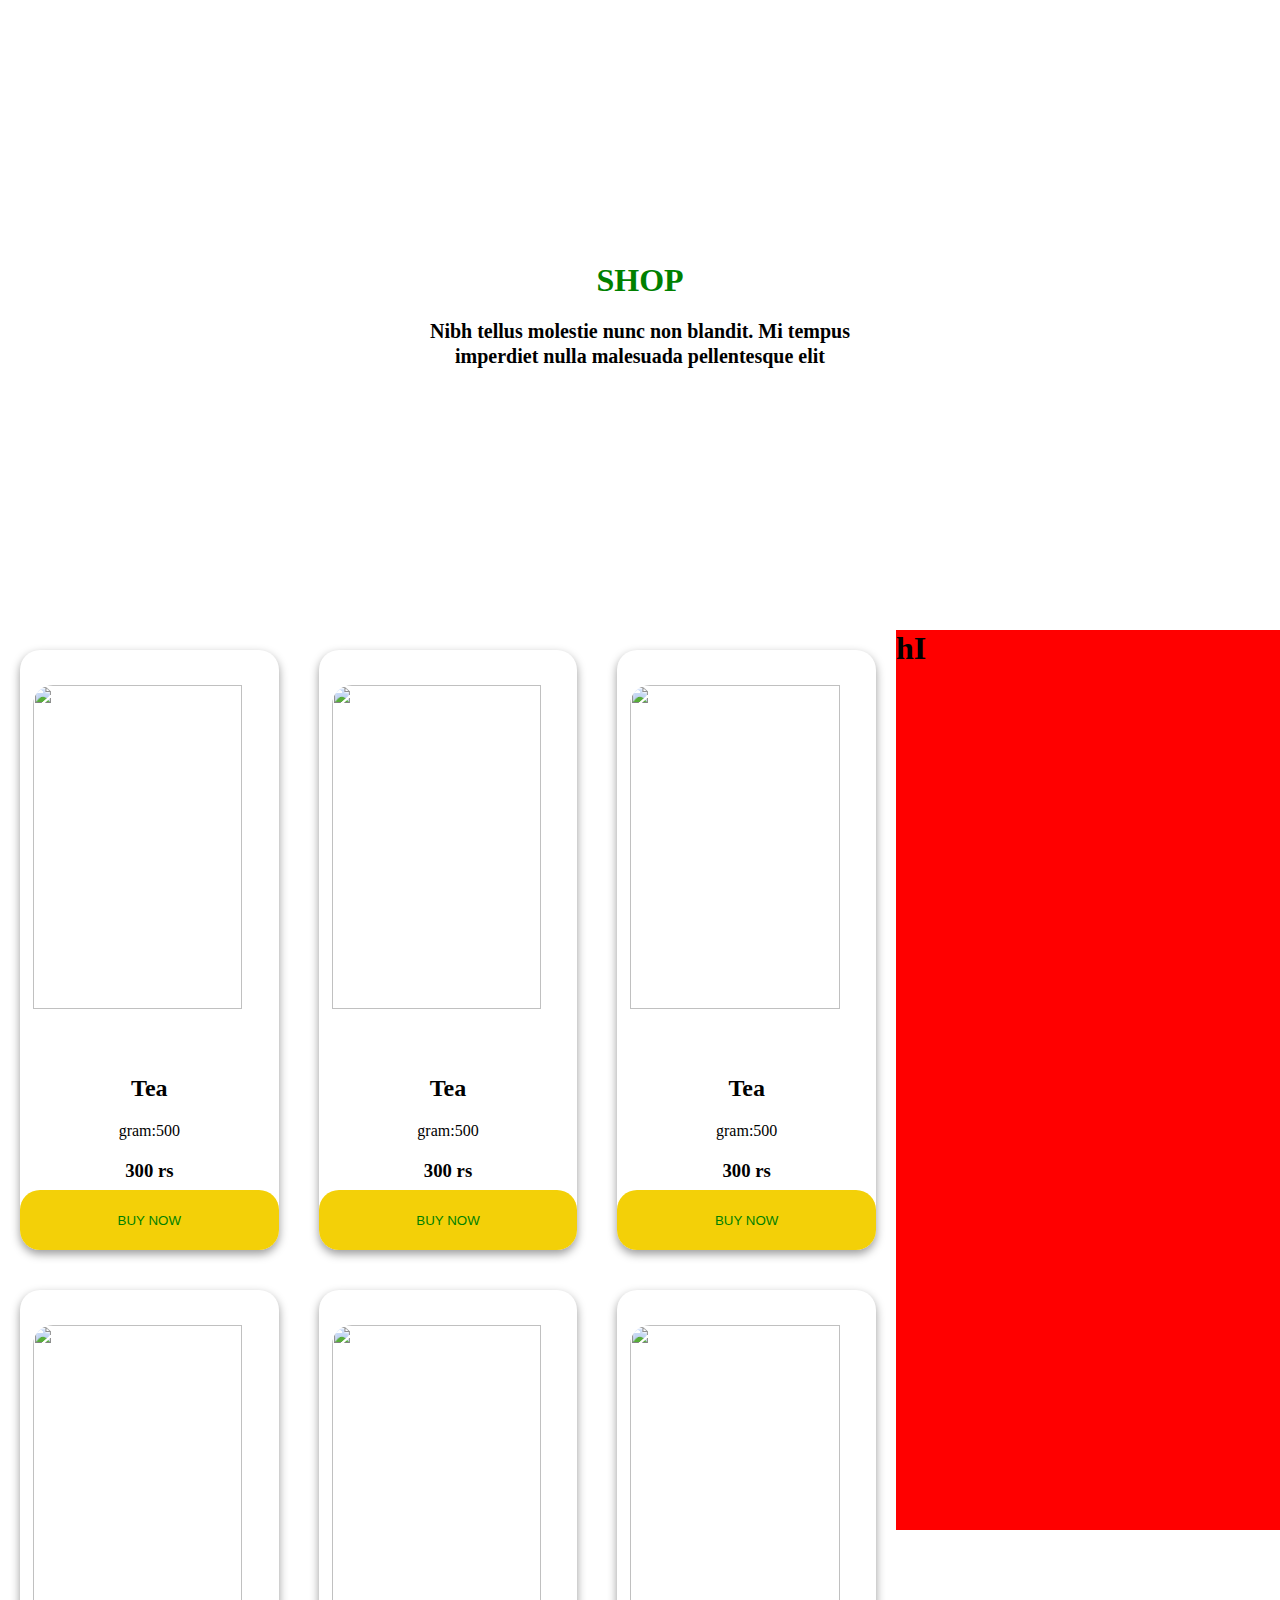
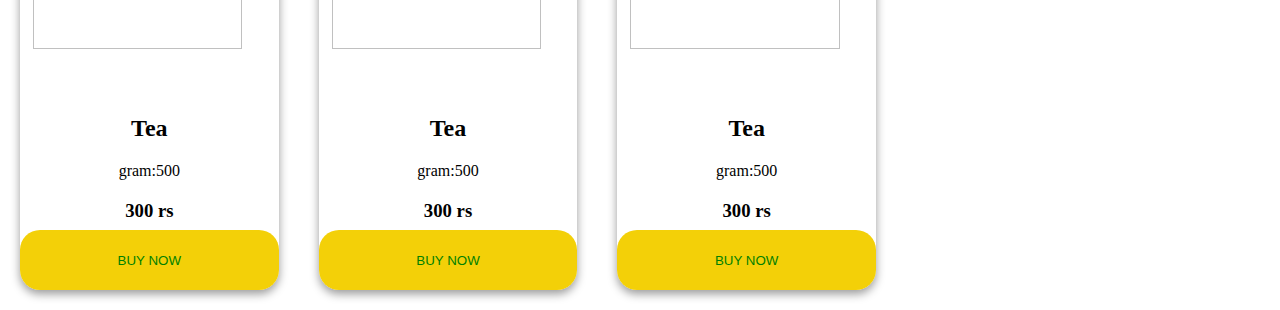
==== product.html @ 66c6c509 "second commit" ====
<!DOCTYPE html>
<html lang="en">
<head>
    <meta charset="UTF-8">
    <meta name="viewport" content="width=device-width, initial-scale=1.0">
    <title>Document</title>
    <link rel="stylesheet" href="./product.css">
</head>
<body>
    <div class="section-1">
        <div class="content-1">
            <div class="sub-content">
                <h1>SHOP</h1>
                <p>Nibh tellus molestie nunc non blandit. Mi tempus imperdiet nulla malesuada pellentesque elit</p>
            </div>
        </div>
    </div>
    <div class="section-2">
        <div class="section-2-left">
            <div class="sec-2-content-1">
                <div class="sec-2-card">
                    <div class="card-img"><img src="./images/tea.jpg" alt=""></div>
                    <div class="card-head"><h2>Tea</h2></div>
                    <div class="card-details"><p>gram:500</p></div>
                    <div class="card-price"><h3>300 rs</h3></div>
                    <div class="buy-button">
                        <button>BUY NOW</button>
                    </div>
                </div>
                <div class="sec-2-card">
                    <div class="card-img"><img src="./images/tea.jpg" alt=""></div>
                    <div class="card-head"><h2>Tea</h2></div>
                    <div class="card-details"><p>gram:500</p></div>
                    <div class="card-price"><h3>300 rs</h3></div>
                    <div class="buy-button">
                        <button>BUY NOW</button>
                    </div>
                </div>
                <div class="sec-2-card">
                    <div class="card-img"><img src="./images/tea.jpg" alt=""></div>
                    <div class="card-head"><h2>Tea</h2></div>
                    <div class="card-details"><p>gram:500</p></div>
                    <div class="card-price"><h3>300 rs</h3></div>
                    <div class="buy-button">
                        <button>BUY NOW</button>
                    </div>
                </div>
                <div class="sec-2-card">
                    <div class="card-img"><img src="./images/tea.jpg" alt=""></div>
                    <div class="card-head"><h2>Tea</h2></div>
                    <div class="card-details"><p>gram:500</p></div>
                    <div class="card-price"><h3>300 rs</h3></div>
                    <div class="buy-button">
                        <button>BUY NOW</button>
                    </div>
                </div>
                <div class="sec-2-card">
                    <div class="card-img"><img src="./images/tea.jpg" alt=""></div>
                    <div class="card-head"><h2>Tea</h2></div>
                    <div class="card-details"><p>gram:500</p></div>
                    <div class="card-price"><h3>300 rs</h3></div>
                    <div class="buy-button">
                        <button>BUY NOW</button>
                    </div>
                </div>
                <div class="sec-2-card">
                    <div class="card-img"><img src="./images/tea.jpg" alt=""></div>
                    <div class="card-head"><h2>Tea</h2></div>
                    <div class="card-details"><p>gram:500</p></div>
                    <div class="card-price"><h3>300 rs</h3></div>
                    <div class="buy-button">
                        <button>BUY NOW</button>
                    </div>
                </div>

                
            </div>
        </div>
        <div class="section-2-right"><h1>hI</h1></div>
    </div>
</body>
<script src="./script.js"></script>
</html>
---- product.css ----
*{
    margin: 0;
    padding: 0;
    box-sizing: border-box;
}
.section-1{
    
    width: 100%;
    height: 70vh;
}
.content-1{
    width: 100%;
    height: 100%;
    background-image: url(./images/tea.jpg);
    background-position: center;
    background-size: cover;
    display: flex;
    align-items: center;
    justify-content: center;
}

.sub-content{
    display: flex;
    flex-direction: column;
    align-items: center;
    justify-items: center;
    width: 35%;
}
.sub-content h1{
    color: green;
}
.sub-content p{
    color: black;
    font-size: 20px;
    text-align: center;
    line-height: 25px;
    font-weight: bolder;
}
.sub-content > *{
    padding: 10px;
}
.section-2{
    width: 100%;
    display: flex;
    position: relative;
}
.section-2-left{
    width: 70%;
}
.section-2-right{
    width: 30%;
    min-height: 100vh;
    height:600px;
    background-color: red;
    position: sticky;
    top:0;
    right: 0
}
.sec-2-content-1{
    width: 100%;
    display: flex;
    align-items: center;
    justify-content: space-around;
    flex-wrap: wrap;
}
.sec-2-card{
    height: 600px;
    width: 300px;
    flex-grow: 2 2 200px ;
    margin: 20px;
    position: relative;
    border-radius: 20px;
    box-shadow: 0 4px 10px rgba(0, 0, 0,0.4);
    padding-top: 15px;
    flex: 1 0 200px;

}
.card-img{
    height: 400px;
    width: 100%;
    display: flex;
    justify-content: center;
    align-items: center;    
}
.card-img img{
    object-fit: cover;
    height: 90%;
    width: 90%;
    border-radius: 20px;
}
.card-head {
    width: 100%;
    text-align: center;
    padding: 10px;
}
.card-price{
    width: 100%;
    text-align: center;
    padding: 10px;
}
.card-details{
    width: 100%;
    text-align: center;
    padding: 10px;
}
.buy-button{
    width: 100%;
    display: flex;
    justify-content: center;
    position: absolute;
    bottom: 0;
    height: 10%;
    background-color: rgb(243, 208, 8);
    border-radius: 20px;
}
.buy-button button{
    padding: 10px 20px;
    width: 100%;
    cursor: pointer;
    border: none;
    color:green;
    background-color: transparent;
}
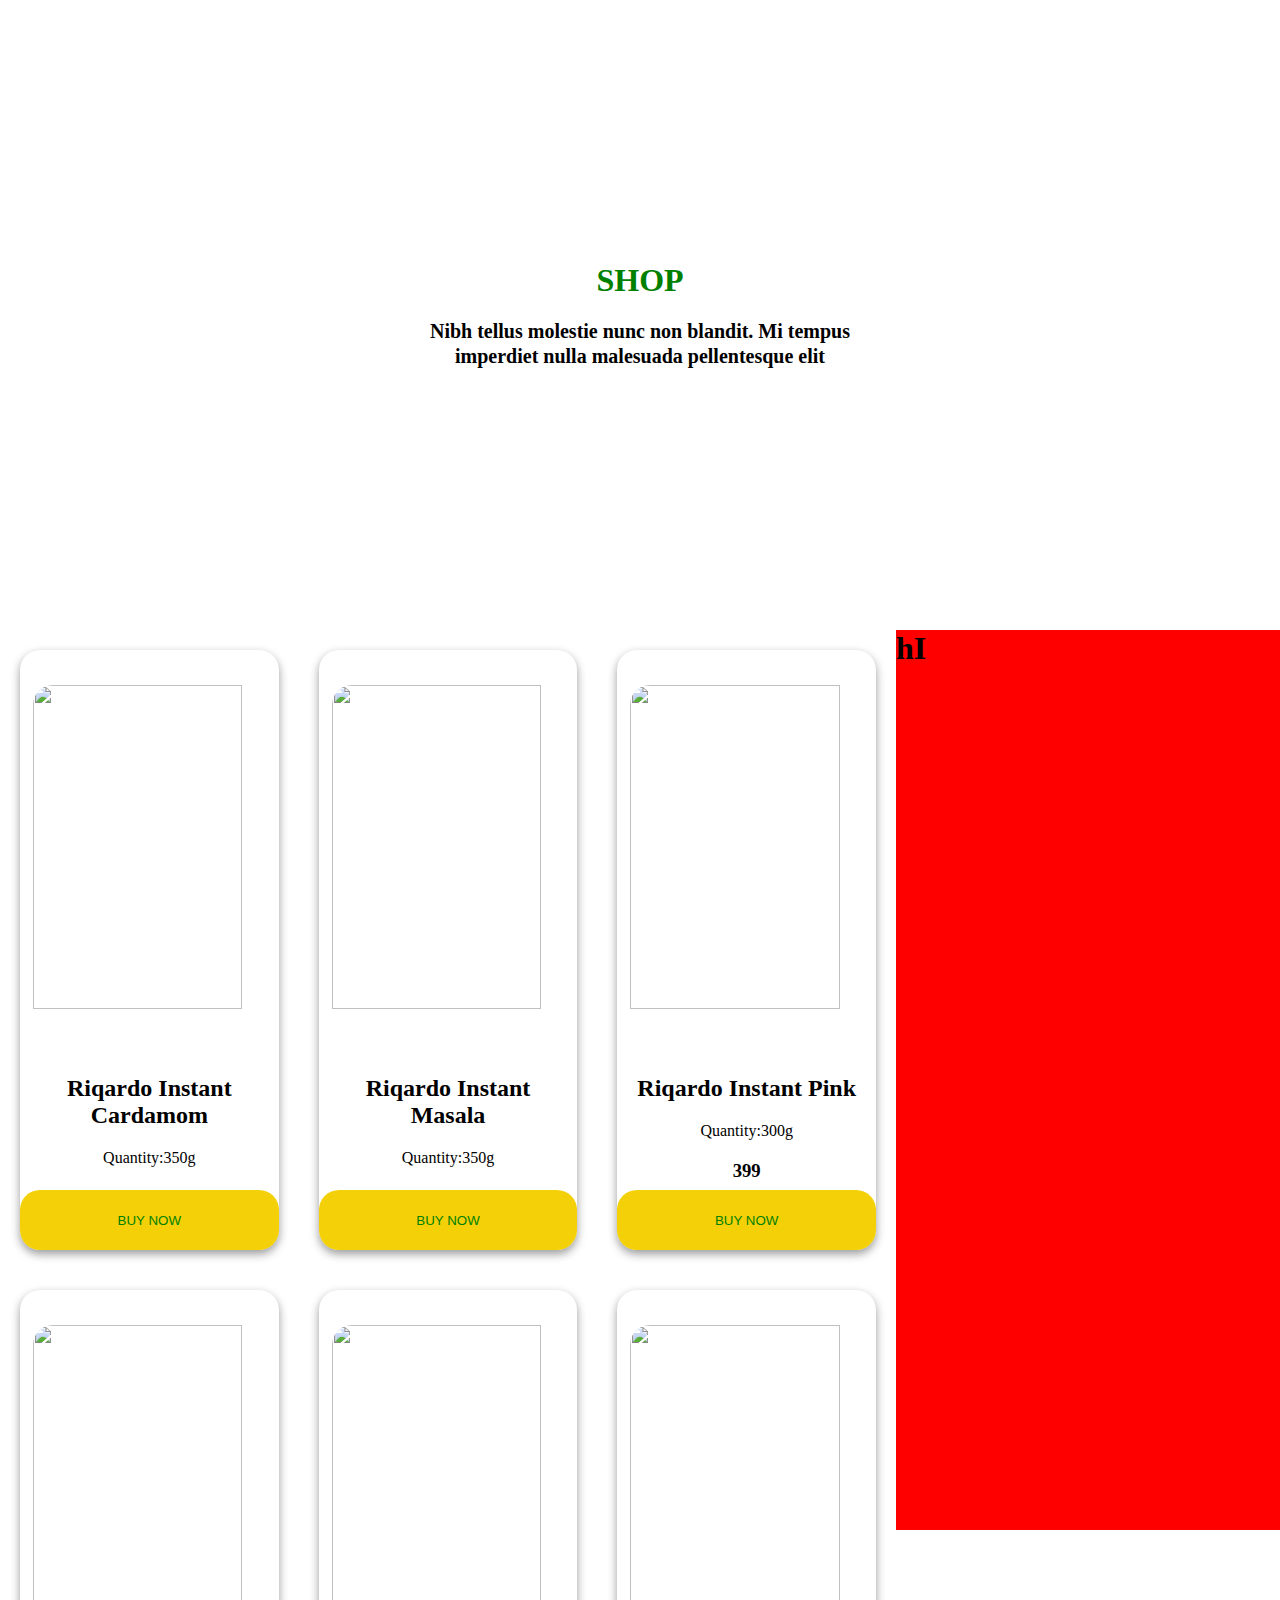
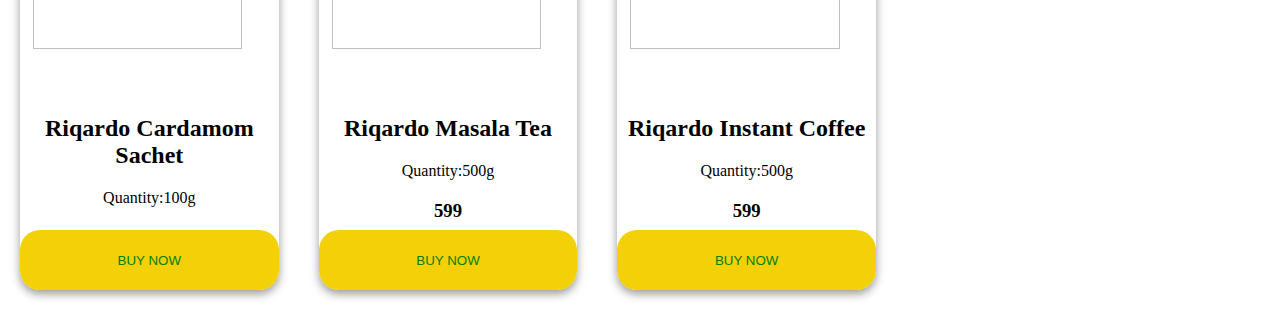
==== commit 6bf6aea5: "whatsapp integration" ====
--- a/product.html
+++ b/product.html
@@ -1,83 +1,136 @@
 <!DOCTYPE html>
 <html lang="en">
-<head>
-    <meta charset="UTF-8">
-    <meta name="viewport" content="width=device-width, initial-scale=1.0">
+  <head>
+    <meta charset="UTF-8" />
+    <meta name="viewport" content="width=device-width, initial-scale=1.0" />
     <title>Document</title>
-    <link rel="stylesheet" href="./product.css">
-</head>
-<body>
+    <link rel="stylesheet" href="./product.css" />
+    <script src="https://unpkg.com/@phosphor-icons/web"></script>
+  </head>
+  <body>
     <div class="section-1">
-        <div class="content-1">
-            <div class="sub-content">
-                <h1>SHOP</h1>
-                <p>Nibh tellus molestie nunc non blandit. Mi tempus imperdiet nulla malesuada pellentesque elit</p>
-            </div>
+      <div class="content-1">
+        <div class="sub-content">
+          <h1>SHOP</h1>
+          <p>
+            Nibh tellus molestie nunc non blandit. Mi tempus imperdiet nulla
+            malesuada pellentesque elit
+          </p>
         </div>
+      </div>
     </div>
     <div class="section-2">
-        <div class="section-2-left">
-            <div class="sec-2-content-1">
-                <div class="sec-2-card">
-                    <div class="card-img"><img src="./images/tea.jpg" alt=""></div>
-                    <div class="card-head"><h2>Tea</h2></div>
-                    <div class="card-details"><p>gram:500</p></div>
-                    <div class="card-price"><h3>300 rs</h3></div>
-                    <div class="buy-button">
-                        <button>BUY NOW</button>
-                    </div>
-                </div>
-                <div class="sec-2-card">
-                    <div class="card-img"><img src="./images/tea.jpg" alt=""></div>
-                    <div class="card-head"><h2>Tea</h2></div>
-                    <div class="card-details"><p>gram:500</p></div>
-                    <div class="card-price"><h3>300 rs</h3></div>
-                    <div class="buy-button">
-                        <button>BUY NOW</button>
-                    </div>
-                </div>
-                <div class="sec-2-card">
-                    <div class="card-img"><img src="./images/tea.jpg" alt=""></div>
-                    <div class="card-head"><h2>Tea</h2></div>
-                    <div class="card-details"><p>gram:500</p></div>
-                    <div class="card-price"><h3>300 rs</h3></div>
-                    <div class="buy-button">
-                        <button>BUY NOW</button>
-                    </div>
-                </div>
-                <div class="sec-2-card">
-                    <div class="card-img"><img src="./images/tea.jpg" alt=""></div>
-                    <div class="card-head"><h2>Tea</h2></div>
-                    <div class="card-details"><p>gram:500</p></div>
-                    <div class="card-price"><h3>300 rs</h3></div>
-                    <div class="buy-button">
-                        <button>BUY NOW</button>
-                    </div>
-                </div>
-                <div class="sec-2-card">
-                    <div class="card-img"><img src="./images/tea.jpg" alt=""></div>
-                    <div class="card-head"><h2>Tea</h2></div>
-                    <div class="card-details"><p>gram:500</p></div>
-                    <div class="card-price"><h3>300 rs</h3></div>
-                    <div class="buy-button">
-                        <button>BUY NOW</button>
-                    </div>
-                </div>
-                <div class="sec-2-card">
-                    <div class="card-img"><img src="./images/tea.jpg" alt=""></div>
-                    <div class="card-head"><h2>Tea</h2></div>
-                    <div class="card-details"><p>gram:500</p></div>
-                    <div class="card-price"><h3>300 rs</h3></div>
-                    <div class="buy-button">
-                        <button>BUY NOW</button>
-                    </div>
-                </div>
+      <div class="section-2-left">
+        <div class="sec-2-content-1">
+          <div class="sec-2-card">
+            <div class="card-img"><img src="./images/tea.jpg" alt="" /></div>
+            <div class="card-head"><h2>Riqardo Instant Cardamom</h2></div>
+            <div class="card-details"><p>Quantity:350g</p></div>
+            <div class="card-price">
+              <h3><i class="ph ph-currency-inr"></i>299</h3>
+            </div>
+            <div class="buy-button">
+              <button
+                onclick="sendToWhatsApp('Riqardo Instant Cardamom','350g', '299')"
+              >
+                BUY NOW
+              </button>
+            </div>
+          </div>
+          <div class="sec-2-card">
+            <div class="card-img"><img src="./images/tea.jpg" alt="" /></div>
+            <div class="card-head"><h2>Riqardo Instant Masala</h2></div>
+            <div class="card-details"><p>Quantity:350g</p></div>
+            <div class="card-price">
+              <h3><i class="ph ph-currency-inr"></i>299</h3>
+            </div>
+            <div class="buy-button">
+              <button
+                onclick="sendToWhatsApp('Riqardo Instant Masala','350g', '299')"
+              >
+                BUY NOW
+              </button>
+            </div>
+          </div>
+          <div class="sec-2-card">
+            <div class="card-img"><img src="./images/tea.jpg" alt="" /></div>
+            <div class="card-head"><h2>Riqardo Instant Pink</h2></div>
+            <div class="card-details"><p>Quantity:300g</p></div>
+            <div class="card-price">
+              <h3><i class="ph ph-currency-inr"></i>399</h3>
+            </div>
+            <div class="buy-button">
+              <button
+                onclick="sendToWhatsApp('Riqardo Instant Pink','300g', '399')"
+              >
+                BUY NOW
+              </button>
+            </div>
+          </div>
+          <div class="sec-2-card">
+            <div class="card-img"><img src="./images/tea.jpg" alt="" /></div>
+            <div class="card-head"><h2>Riqardo Cardamom Sachet</h2></div>
+            <div class="card-details"><p>Quantity:100g</p></div>
+            <div class="card-price">
+              <h3><i class="ph ph-currency-inr"></i>249</h3>
+            </div>
+            <div class="buy-button">
+              <button
+                onclick="sendToWhatsApp('Riqardo Cardamom Sachet','100g', '249')"
+              >
+                BUY NOW
+              </button>
+            </div>
+          </div>
+          <div class="sec-2-card">
+            <div class="card-img"><img src="./images/tea.jpg" alt="" /></div>
+            <div class="card-head"><h2>Riqardo Masala Tea</h2></div>
+            <div class="card-details"><p>Quantity:500g</p></div>
+            <div class="card-price">
+              <h3><i class="ph ph-currency-inr"></i>599</h3>
+            </div>
+            <div class="buy-button">
+              <button
+                onclick="sendToWhatsApp('Riqardo Masala Tea','500g', '599')"
+              >
+                BUY NOW
+              </button>
+            </div>
+          </div>
+          <div class="sec-2-card">
+            <div class="card-img"><img src="./images/tea.jpg" alt="" /></div>
+            <div class="card-head"><h2>Riqardo Instant Coffee</h2></div>
+            <div class="card-details"><p>Quantity:500g</p></div>
+            <div class="card-price">
+              <h3><i class="ph ph-currency-inr"></i>599</h3>
+            </div>
+            <div class="buy-button">
+              <button
+                onclick="sendToWhatsApp('Riqardo Instant Coffee','500g', '599')"
+              >
+                BUY NOW
+              </button>
+            </div>
+          </div>
+        </div>
+      </div>
+      <div class="section-2-right"><h1>hI</h1></div>
+    </div>
+  </body>
+  <script src="./script.js"></script>
 
-                
-            </div>
-        </div>
-        <div class="section-2-right"><h1>hI</h1></div>
-    </div>
-</body>
-<script src="./script.js"></script>
+  <script>
+    function sendToWhatsApp(productName, productQuantity, productPrice) {
+      // WhatsApp message text
+      let message = `Hello, I want to buy ${productQuantity} unit(s) of ${productName} which costs ₹${productPrice}.`;
+      // WhatsApp phone number
+      let phoneNumber = "918606631192"; // Change this to your WhatsApp number
+
+      // Create WhatsApp link
+      let whatsappLink = `https://wa.me/${phoneNumber}?text=${encodeURIComponent(message)}`;
+
+      // Redirect to WhatsApp
+      window.open(whatsappLink, "_blank");
+    }
+  </script>
 </html>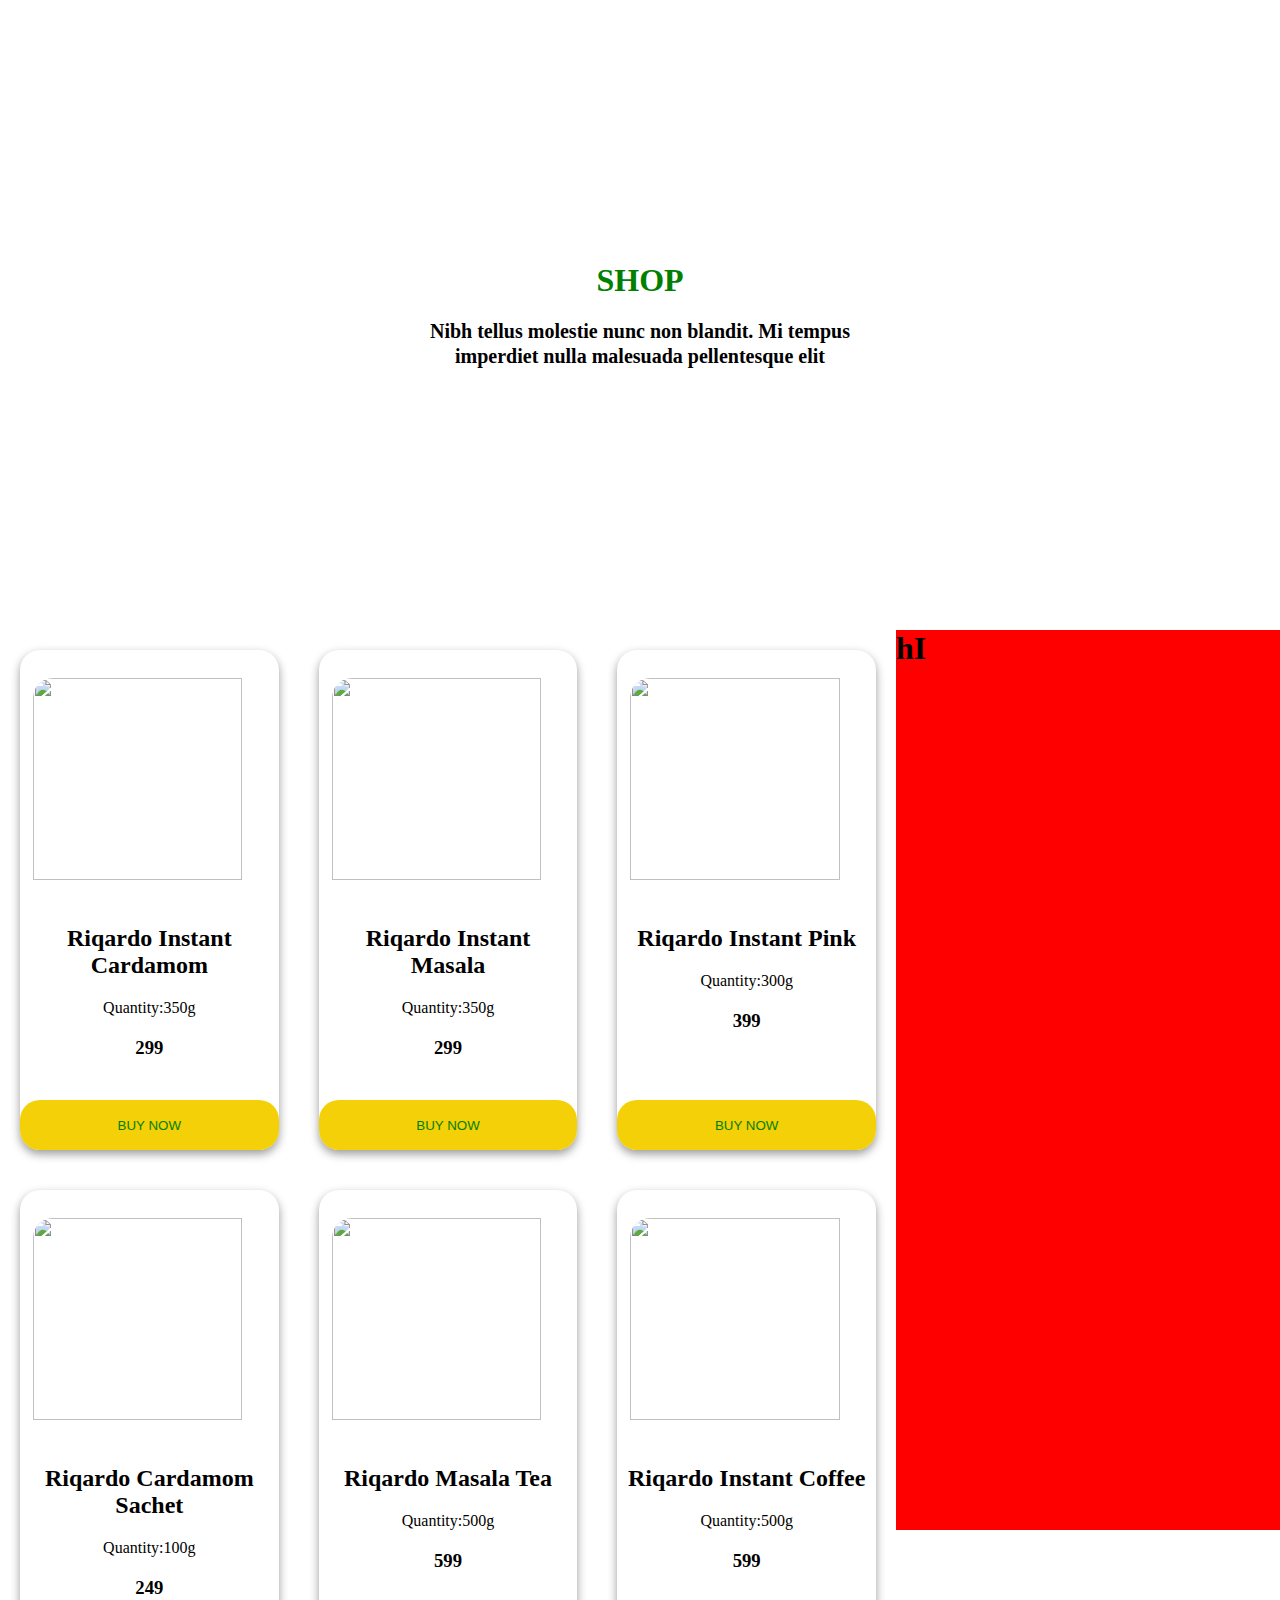
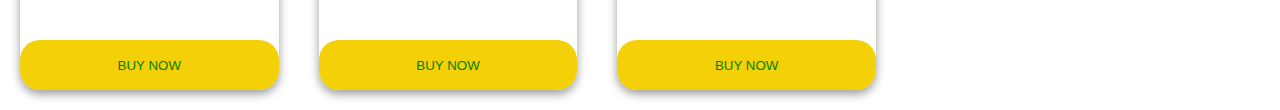
==== commit c8af7063: "number change" ====
--- a/product.html
+++ b/product.html
@@ -124,7 +124,7 @@
       // WhatsApp message text
       let message = `Hello, I want to buy ${productQuantity} unit(s) of ${productName} which costs ₹${productPrice}.`;
       // WhatsApp phone number
-      let phoneNumber = "918606631192"; // Change this to your WhatsApp number
+      let phoneNumber = "919633730600"; // Change this to your WhatsApp number
 
       // Create WhatsApp link
       let whatsappLink = `https://wa.me/${phoneNumber}?text=${encodeURIComponent(message)}`;
--- a/product.css
+++ b/product.css
@@ -43,6 +43,7 @@
     width: 100%;
     display: flex;
     position: relative;
+    justify-content: space-between;
 }
 .section-2-left{
     width: 70%;
@@ -59,24 +60,22 @@
 .sec-2-content-1{
     width: 100%;
     display: flex;
-    align-items: center;
     justify-content: space-around;
     flex-wrap: wrap;
 }
 .sec-2-card{
-    height: 600px;
-    width: 300px;
-    flex-grow: 2 2 200px ;
+    height: 500px;
+    flex-basis: 25%;
+    flex-grow: 1;
     margin: 20px;
     position: relative;
     border-radius: 20px;
     box-shadow: 0 4px 10px rgba(0, 0, 0,0.4);
     padding-top: 15px;
-    flex: 1 0 200px;
 
 }
 .card-img{
-    height: 400px;
+    height: 250px;
     width: 100%;
     display: flex;
     justify-content: center;
